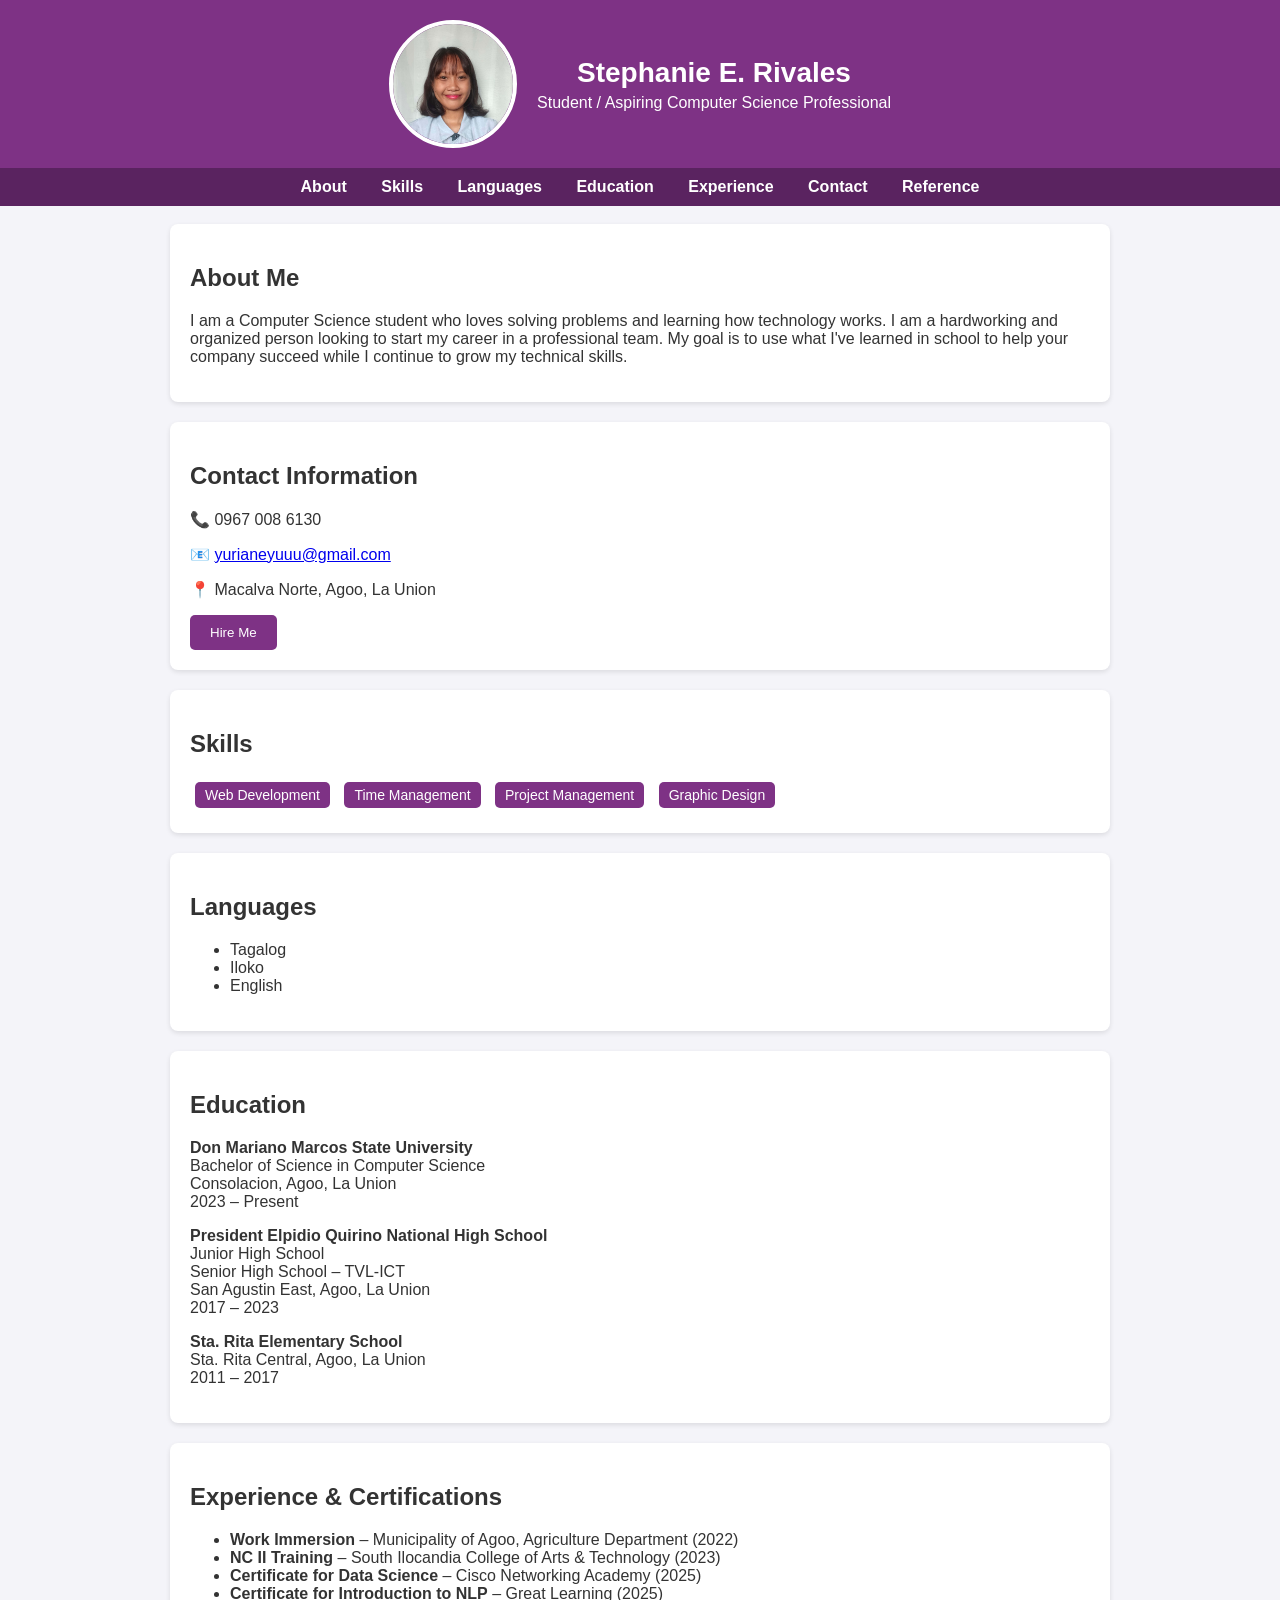
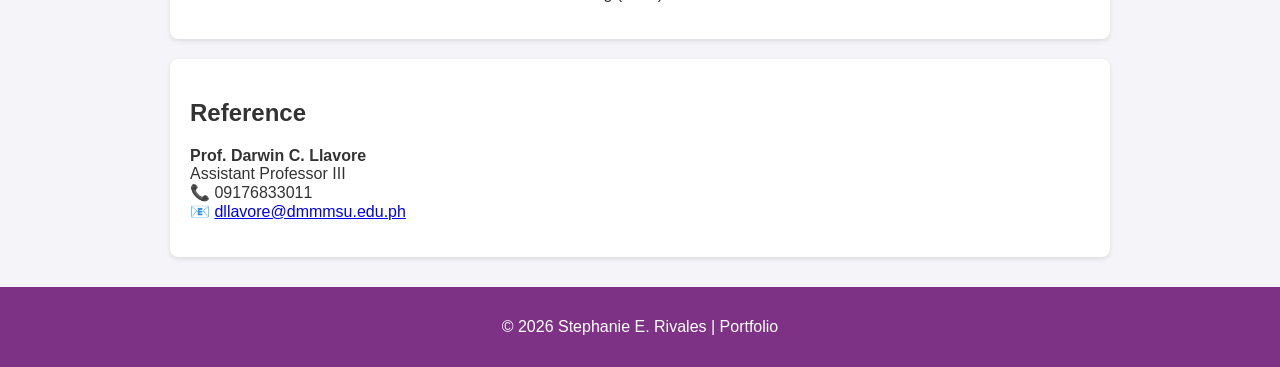
==== Profile_2/index.html @ c9173abb "Initialize commit" ====
<!DOCTYPE html>
<html lang="en">
<head>
  <meta charset="UTF-8">
  <meta name="viewport" content="width=device-width, initial-scale=1.0">
  <title>Stephanie Rivales - Portfolio</title>
  <link rel="stylesheet" href="style.css">
</head>
<body>
  <header>
  <div class="profile-header">
    <img src="image.jfif" alt="Profile Photo" class="profile-photo">
    <div class="profile-info">
      <h1>Stephanie E. Rivales</h1>
      <p>Student / Aspiring Computer Science Professional</p>
    </div>
  </div>
</header>

  <nav>
    <a href="#about">About</a>
    <a href="#skills">Skills</a>
    <a href="#languages">Languages</a>
    <a href="#education">Education</a>
    <a href="#experience">Experience</a>
    <a href="#contact">Contact</a>
    <a href="#reference">Reference</a>
  </nav>
  <br>
  <section id="about" class="card">
    <h2>About Me</h2>
    <p>I am a Computer Science student who loves solving problems and learning how technology works. I am a hardworking and organized person looking to start my career in a professional team. My goal is to use what I've learned in school to help your company succeed while I continue to grow my technical skills.</p>
  </section>

  <section id="contact" class="card">
    <h2>Contact Information</h2>
    <p>📞 0967 008 6130</p>
    <p>📧 <a href="mailto:yurianeyuuu@gmail.com">yurianeyuuu@gmail.com</a></p>
    <p>📍 Macalva Norte, Agoo, La Union</p>
    <button onclick="showMessage()">Hire Me</button>
  </section>

  <section id="skills" class="card">
    <h2>Skills</h2>
    <div class="skills">
      <span>Web Development</span>
      <span>Time Management</span>
      <span>Project Management</span>
      <span>Graphic Design</span>
    </div>
  </section>

  <section id="languages" class="card">
    <h2>Languages</h2>
    <ul>
      <li>Tagalog</li>
      <li>Iloko</li>
      <li>English</li>
    </ul>
  </section>

  <section id="education" class="card">
    <h2>Education</h2>
    <p><strong>Don Mariano Marcos State University</strong><br>
    Bachelor of Science in Computer Science<br>
    Consolacion, Agoo, La Union<br>
    2023 – Present</p>

    <p><strong>President Elpidio Quirino National High School</strong><br>
    Junior High School<br>
    Senior High School – TVL-ICT<br>
    San Agustin East, Agoo, La Union<br>
    2017 – 2023</p>

    <p><strong>Sta. Rita Elementary School</strong><br>
    Sta. Rita Central, Agoo, La Union<br>
    2011 – 2017</p>
  </section>

  <section id="experience" class="card">
    <h2>Experience & Certifications</h2>
    <ul>
      <li><strong>Work Immersion</strong> – Municipality of Agoo, Agriculture Department (2022)</li>
      <li><strong>NC II Training</strong> – South Ilocandia College of Arts & Technology (2023)</li>
      <li><strong>Certificate for Data Science</strong> – Cisco Networking Academy (2025)</li>
      <li><strong>Certificate for Introduction to NLP</strong> – Great Learning (2025)</li>
    </ul>
  </section>

  <section id="reference" class="card">
    <h2>Reference</h2>
    <p><strong>Prof. Darwin C. Llavore</strong><br>
    Assistant Professor III<br>
    📞 09176833011<br>
    📧 <a href="mailto:dllavore@dmmmsu.edu.ph">dllavore@dmmmsu.edu.ph</a></p>
  </section>

  <footer>
    <p>&copy; 2026 Stephanie E. Rivales | Portfolio</p>
  </footer>
</body>
</html>
---- Profile_2/style.css ----
body {
  font-family: Arial, sans-serif;
  margin: 0;
  background: #f4f4f9;
  color: #333;
}

header {
  background: #7e3285;
  color: #fff;
  padding: 20px;
  text-align: center;
}

header h1 {
  margin: 0;
}

nav {
  background: #5a2360;
  padding: 10px;
  text-align: center;
}

nav a {
  color: #fff;
  margin: 0 15px;
  text-decoration: none;
  font-weight: bold;
}

/* Header with photo */
.profile-header {
  display: flex;
  align-items: center;
  justify-content: center;
  gap: 20px;
}

.profile-photo {
  width: 120px;
  height: 120px;
  border-radius: 50%;
  border: 4px solid #fff;
  object-fit: cover;
}

.profile-info h1 {
  margin: 0;
  font-size: 28px;
}

.profile-info p {
  margin: 5px 0 0;
  font-size: 16px;
}


section {
  padding: 20px;
  max-width: 900px;
  margin: auto;
}

.card {
  background: #fff;
  padding: 20px;
  margin-bottom: 20px;
  border-radius: 8px;
  box-shadow: 0 2px 5px rgba(0,0,0,0.1);
}

.skills span {
  display: inline-block;
  background: #7e3285;
  color: #fff;
  padding: 5px 10px;
  margin: 5px;
  border-radius: 5px;
  font-size: 14px;
}

footer {
  background: #7e3285;
  color: #fff;
  text-align: center;
  padding: 15px;
  margin-top: 30px;
}

button {
  background: #7e3285;
  color: #fff;
  border: none;
  padding: 10px 20px;
  border-radius: 5px;
  cursor: pointer;
}

button:hover {
  background: #5a2360;
}
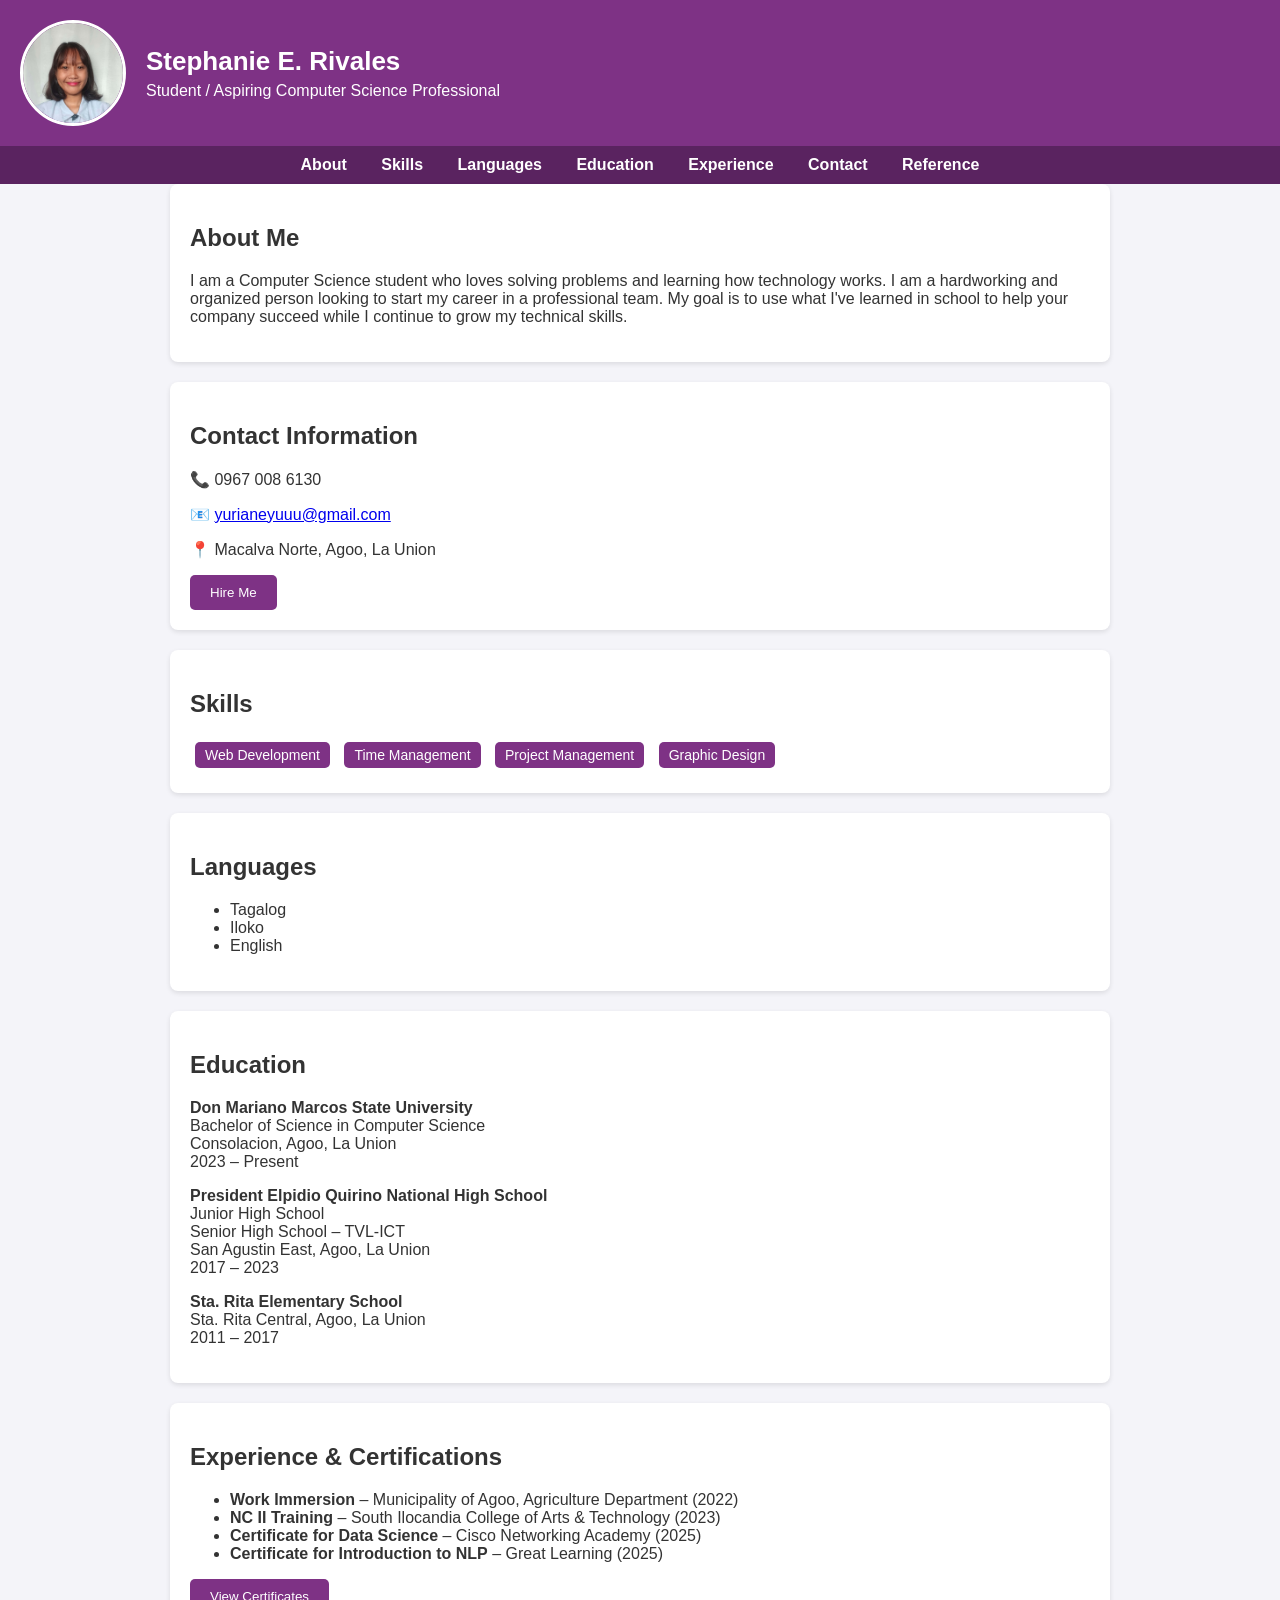
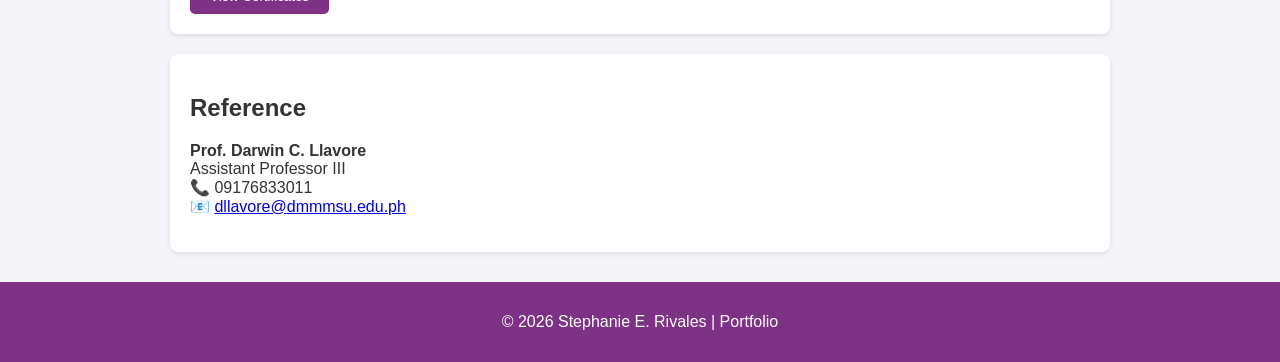
==== commit 3449e134: "Initialize commit" ====
--- a/Profile_2/index.html
+++ b/Profile_2/index.html
@@ -8,14 +8,14 @@
 </head>
 <body>
   <header>
-  <div class="profile-header">
-    <img src="image.jfif" alt="Profile Photo" class="profile-photo">
-    <div class="profile-info">
-      <h1>Stephanie E. Rivales</h1>
-      <p>Student / Aspiring Computer Science Professional</p>
+    <div class="profile-header">
+      <img src="image.jfif" alt="Profile Photo" class="profile-photo">
+      <div class="profile-info">
+        <h1>Stephanie E. Rivales</h1>
+        <p>Student / Aspiring Computer Science Professional</p>
+      </div>
     </div>
-  </div>
-</header>
+  </header>
 
   <nav>
     <a href="#about">About</a>
@@ -26,7 +26,7 @@
     <a href="#contact">Contact</a>
     <a href="#reference">Reference</a>
   </nav>
-  <br>
+
   <section id="about" class="card">
     <h2>About Me</h2>
     <p>I am a Computer Science student who loves solving problems and learning how technology works. I am a hardworking and organized person looking to start my career in a professional team. My goal is to use what I've learned in school to help your company succeed while I continue to grow my technical skills.</p>
@@ -37,7 +37,7 @@
     <p>📞 0967 008 6130</p>
     <p>📧 <a href="mailto:yurianeyuuu@gmail.com">yurianeyuuu@gmail.com</a></p>
     <p>📍 Macalva Norte, Agoo, La Union</p>
-    <button onclick="showMessage()">Hire Me</button>
+    <button onclick="hireMe()">Hire Me</button>
   </section>
 
   <section id="skills" class="card">
@@ -85,6 +85,20 @@
       <li><strong>Certificate for Data Science</strong> – Cisco Networking Academy (2025)</li>
       <li><strong>Certificate for Introduction to NLP</strong> – Great Learning (2025)</li>
     </ul>
+
+    <!-- View Certificates Button -->
+    <button onclick="toggleCertificates()">View Certificates</button>
+
+    <!-- Certificates Section -->
+    <div id="certificates" class="hidden">
+      <h3>Certificates</h3>
+      <ul>
+        <li>📜 Work Immersion – Municipality of Agoo (2022)</li>
+        <li>📜 NC II Training – South Ilocandia College (2023)</li>
+        <li>📜 Data Science – Cisco Networking Academy (2025)</li>
+        <li>📜 Introduction to NLP – Great Learning (2025)</li>
+      </ul>
+    </div>
   </section>
 
   <section id="reference" class="card">
@@ -98,5 +112,7 @@
   <footer>
     <p>&copy; 2026 Stephanie E. Rivales | Portfolio</p>
   </footer>
+
+  <script src="script.js"></script>
 </body>
 </html>
--- a/Profile_2/style.css
+++ b/Profile_2/style.css
@@ -1,3 +1,4 @@
+/* General styles */
 body {
   font-family: Arial, sans-serif;
   margin: 0;
@@ -5,17 +6,38 @@
   color: #333;
 }
 
+/* Header aligned left */
 header {
   background: #7e3285;
   color: #fff;
   padding: 20px;
-  text-align: center;
 }
 
-header h1 {
-  margin: 0;
+.profile-header {
+  display: flex;
+  align-items: center;
+  gap: 20px;
 }
 
+.profile-photo {
+  width: 100px;
+  height: 100px;
+  border-radius: 50%;
+  border: 3px solid #fff;
+  object-fit: cover;
+}
+
+.profile-info h1 {
+  margin: 0;
+  font-size: 26px;
+}
+
+.profile-info p {
+  margin: 5px 0 0;
+  font-size: 16px;
+}
+
+/* Navigation */
 nav {
   background: #5a2360;
   padding: 10px;
@@ -29,33 +51,7 @@
   font-weight: bold;
 }
 
-/* Header with photo */
-.profile-header {
-  display: flex;
-  align-items: center;
-  justify-content: center;
-  gap: 20px;
-}
-
-.profile-photo {
-  width: 120px;
-  height: 120px;
-  border-radius: 50%;
-  border: 4px solid #fff;
-  object-fit: cover;
-}
-
-.profile-info h1 {
-  margin: 0;
-  font-size: 28px;
-}
-
-.profile-info p {
-  margin: 5px 0 0;
-  font-size: 16px;
-}
-
-
+/* Cards */
 section {
   padding: 20px;
   max-width: 900px;
@@ -70,6 +66,7 @@
   box-shadow: 0 2px 5px rgba(0,0,0,0.1);
 }
 
+/* Skills */
 .skills span {
   display: inline-block;
   background: #7e3285;
@@ -80,6 +77,20 @@
   font-size: 14px;
 }
 
+/* Certificates */
+.hidden {
+  display: none;
+}
+
+#certificates {
+  margin-top: 15px;
+  padding: 15px;
+  border: 1px solid #ccc;
+  border-radius: 8px;
+  background: #f9f9f9;
+}
+
+/* Footer */
 footer {
   background: #7e3285;
   color: #fff;
@@ -88,6 +99,7 @@
   margin-top: 30px;
 }
 
+/* Buttons */
 button {
   background: #7e3285;
   color: #fff;
@@ -100,3 +112,45 @@
 button:hover {
   background: #5a2360;
 }
+
+/* Responsive Design */
+@media (max-width: 768px) {
+  .profile-header {
+    flex-direction: column;
+    align-items: flex-start;
+  }
+
+  .profile-photo {
+    width: 80px;
+    height: 80px;
+  }
+
+  nav {
+    display: flex;
+    flex-wrap: wrap;
+    justify-content: center;
+  }
+
+  nav a {
+    margin: 5px;
+  }
+
+  section {
+    padding: 15px;
+  }
+}
+
+@media (max-width: 480px) {
+  .profile-info h1 {
+    font-size: 22px;
+  }
+
+  .profile-info p {
+    font-size: 14px;
+  }
+
+  .profile-photo {
+    width: 70px;
+    height: 70px;
+  }
+}
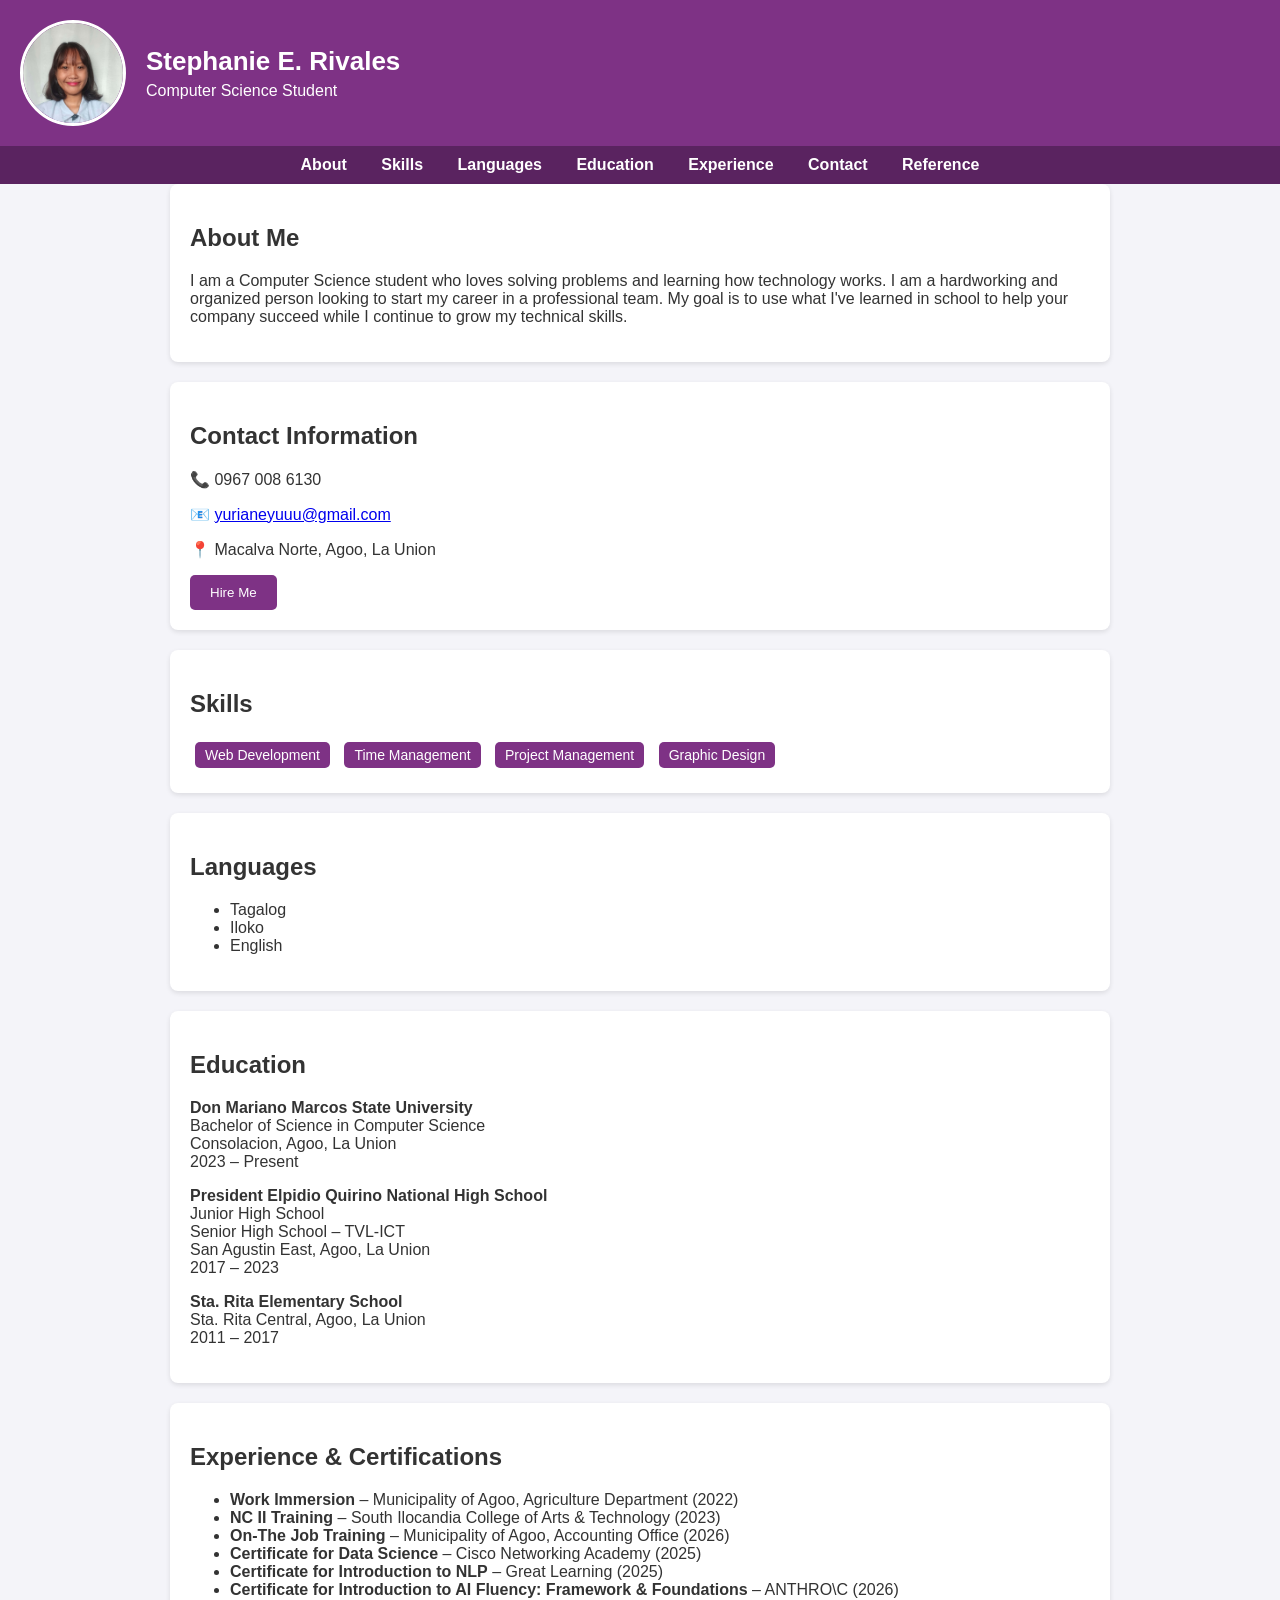
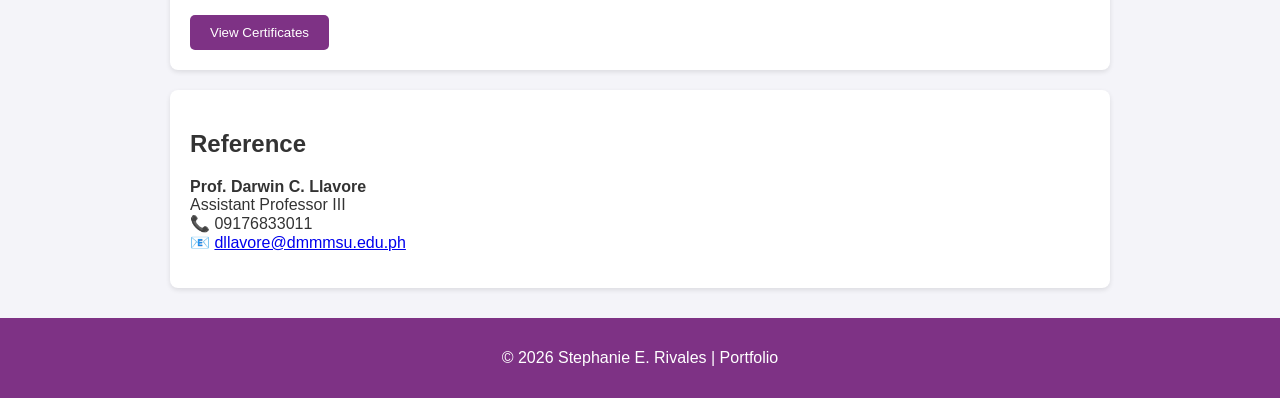
==== commit bd5784d0: "Initialize commit" ====
--- a/Profile_2/index.html
+++ b/Profile_2/index.html
@@ -12,7 +12,7 @@
       <img src="image.jfif" alt="Profile Photo" class="profile-photo">
       <div class="profile-info">
         <h1>Stephanie E. Rivales</h1>
-        <p>Student / Aspiring Computer Science Professional</p>
+        <p>Computer Science Student</p>
       </div>
     </div>
   </header>
@@ -78,28 +78,29 @@
   </section>
 
   <section id="experience" class="card">
-    <h2>Experience & Certifications</h2>
-    <ul>
-      <li><strong>Work Immersion</strong> – Municipality of Agoo, Agriculture Department (2022)</li>
-      <li><strong>NC II Training</strong> – South Ilocandia College of Arts & Technology (2023)</li>
-      <li><strong>Certificate for Data Science</strong> – Cisco Networking Academy (2025)</li>
-      <li><strong>Certificate for Introduction to NLP</strong> – Great Learning (2025)</li>
-    </ul>
+  <h2>Experience & Certifications</h2>
+  <ul>
+    <li><strong>Work Immersion</strong> – Municipality of Agoo, Agriculture Department (2022)</li>
+    <li><strong>NC II Training</strong> – South Ilocandia College of Arts & Technology (2023)</li>
+    <li><strong>On-The Job Training</strong> – Municipality of Agoo, Accounting Office (2026)</li>  
+    <li><strong>Certificate for Data Science</strong> – Cisco Networking Academy (2025)</li>
+    <li><strong>Certificate for Introduction to NLP</strong> – Great Learning (2025)</li>
+    <li><strong>Certificate for Introduction to AI Fluency: Framework & Foundations</strong> – ANTHRO\C (2026)</li>
+  </ul>
 
-    <!-- View Certificates Button -->
-    <button onclick="toggleCertificates()">View Certificates</button>
+  <!-- View Certificates Button -->
+  <button onclick="toggleCertificates()">View Certificates</button>
 
-    <!-- Certificates Section -->
-    <div id="certificates" class="hidden">
-      <h3>Certificates</h3>
-      <ul>
-        <li>📜 Work Immersion – Municipality of Agoo (2022)</li>
-        <li>📜 NC II Training – South Ilocandia College (2023)</li>
-        <li>📜 Data Science – Cisco Networking Academy (2025)</li>
-        <li>📜 Introduction to NLP – Great Learning (2025)</li>
-      </ul>
+  <!-- Certificates Section -->
+  <div id="certificates" class="hidden">
+    <h3>Certificates</h3>
+    <div class="cert-gallery">
+      <img src="ojt.jpg" alt="On-the-job training certificate">
+      <img src="ds.jpg" alt="Data Science Certificate">
+      <img src="fluency.jpg" alt="AI Fluency Certificate">
     </div>
-  </section>
+  </div>
+</section>
 
   <section id="reference" class="card">
     <h2>Reference</h2>
--- a/Profile_2/style.css
+++ b/Profile_2/style.css
@@ -90,6 +90,27 @@
   background: #f9f9f9;
 }
 
+.cert-gallery {
+  display: flex;
+  flex-wrap: wrap;
+  gap: 15px;
+  margin-top: 10px;
+}
+
+.cert-gallery img {
+  width: 200px;
+  height: auto;
+  border: 2px solid #7e3285;
+  border-radius: 6px;
+  box-shadow: 0 2px 5px rgba(0,0,0,0.2);
+  transition: transform 0.3s ease;
+}
+
+.cert-gallery img:hover {
+  transform: scale(1.05);
+}
+
+
 /* Footer */
 footer {
   background: #7e3285;
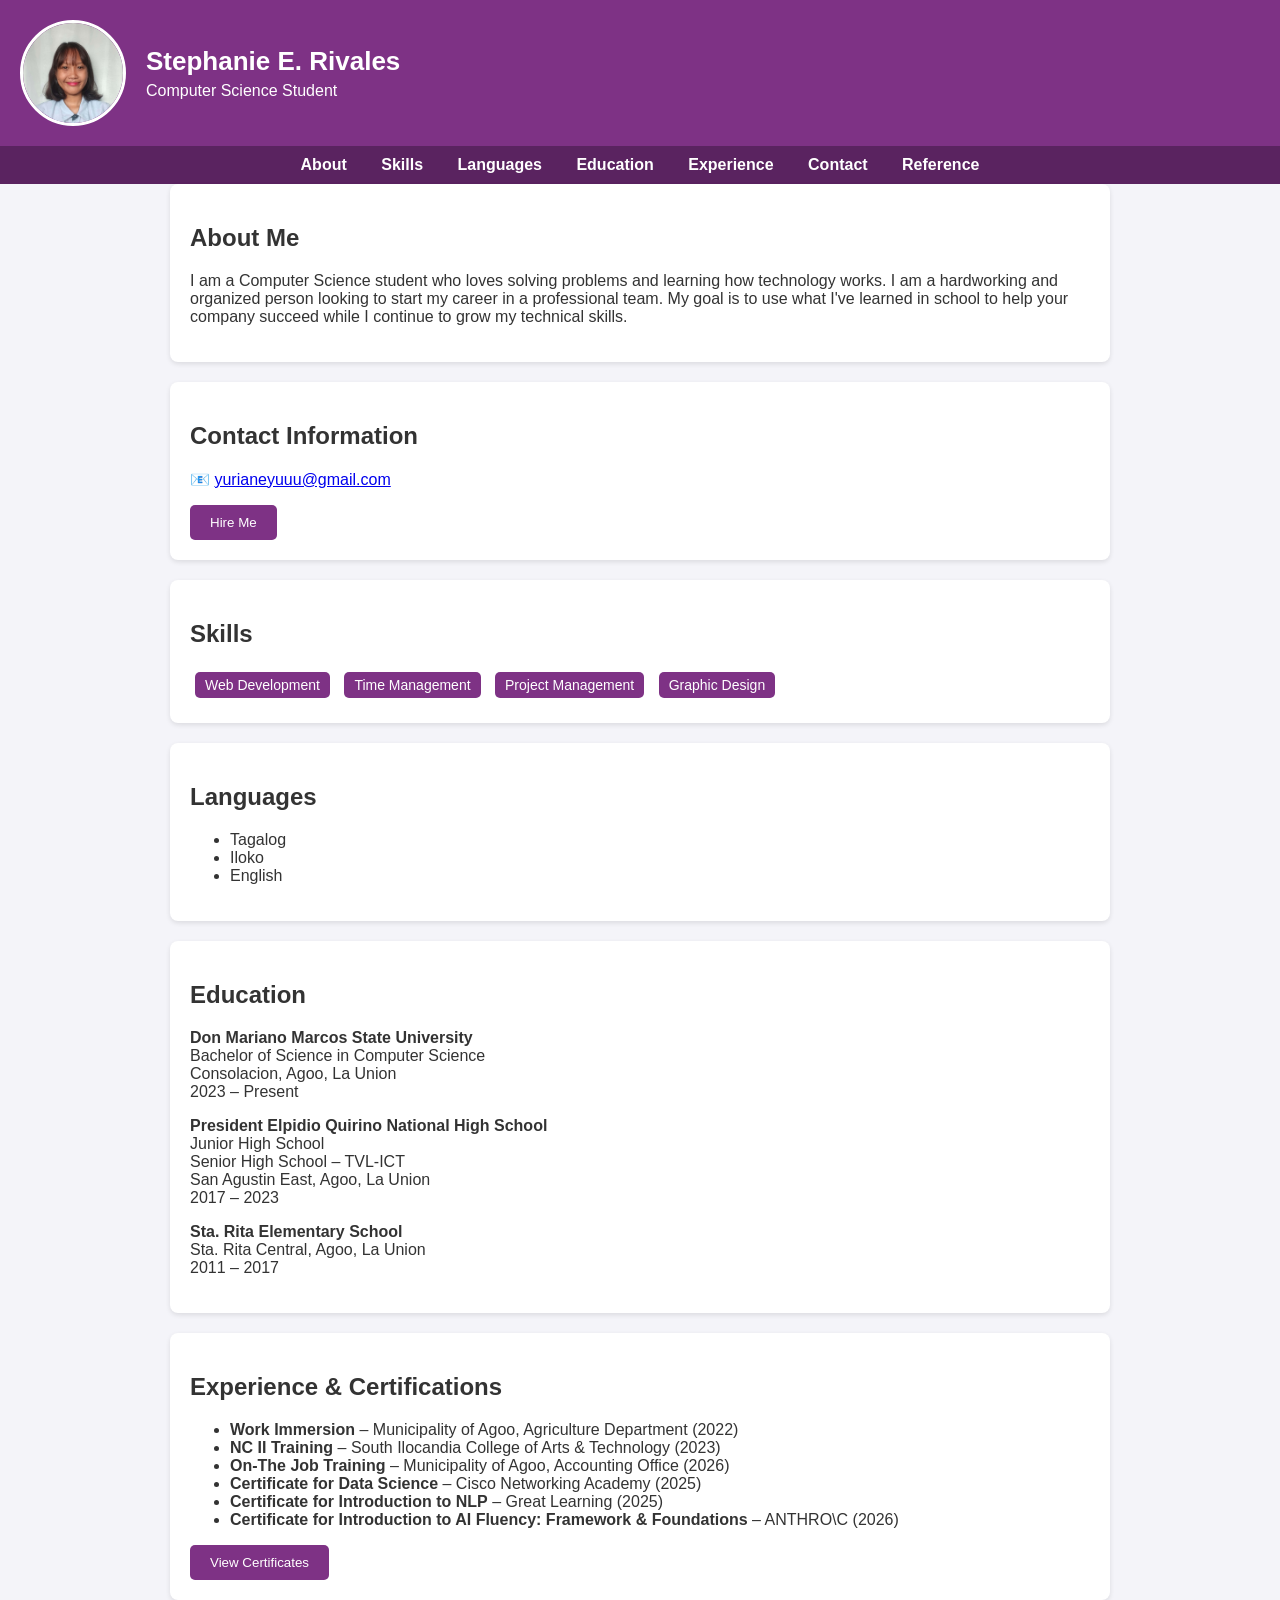
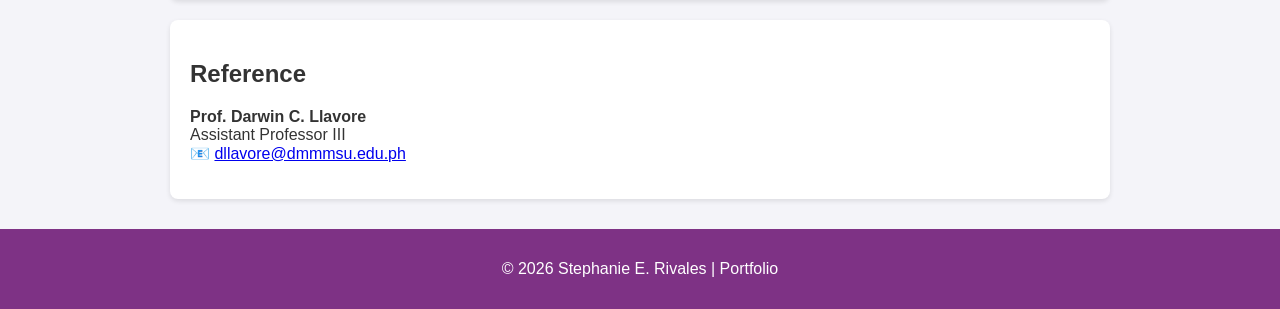
==== commit d9f9e29c: "Updated profile with responsive design and certificates" ====
--- a/Profile_2/index.html
+++ b/Profile_2/index.html
@@ -34,9 +34,7 @@
 
   <section id="contact" class="card">
     <h2>Contact Information</h2>
-    <p>📞 0967 008 6130</p>
     <p>📧 <a href="mailto:yurianeyuuu@gmail.com">yurianeyuuu@gmail.com</a></p>
-    <p>📍 Macalva Norte, Agoo, La Union</p>
     <button onclick="hireMe()">Hire Me</button>
   </section>
 
@@ -106,7 +104,6 @@
     <h2>Reference</h2>
     <p><strong>Prof. Darwin C. Llavore</strong><br>
     Assistant Professor III<br>
-    📞 09176833011<br>
     📧 <a href="mailto:dllavore@dmmmsu.edu.ph">dllavore@dmmmsu.edu.ph</a></p>
   </section>
 
